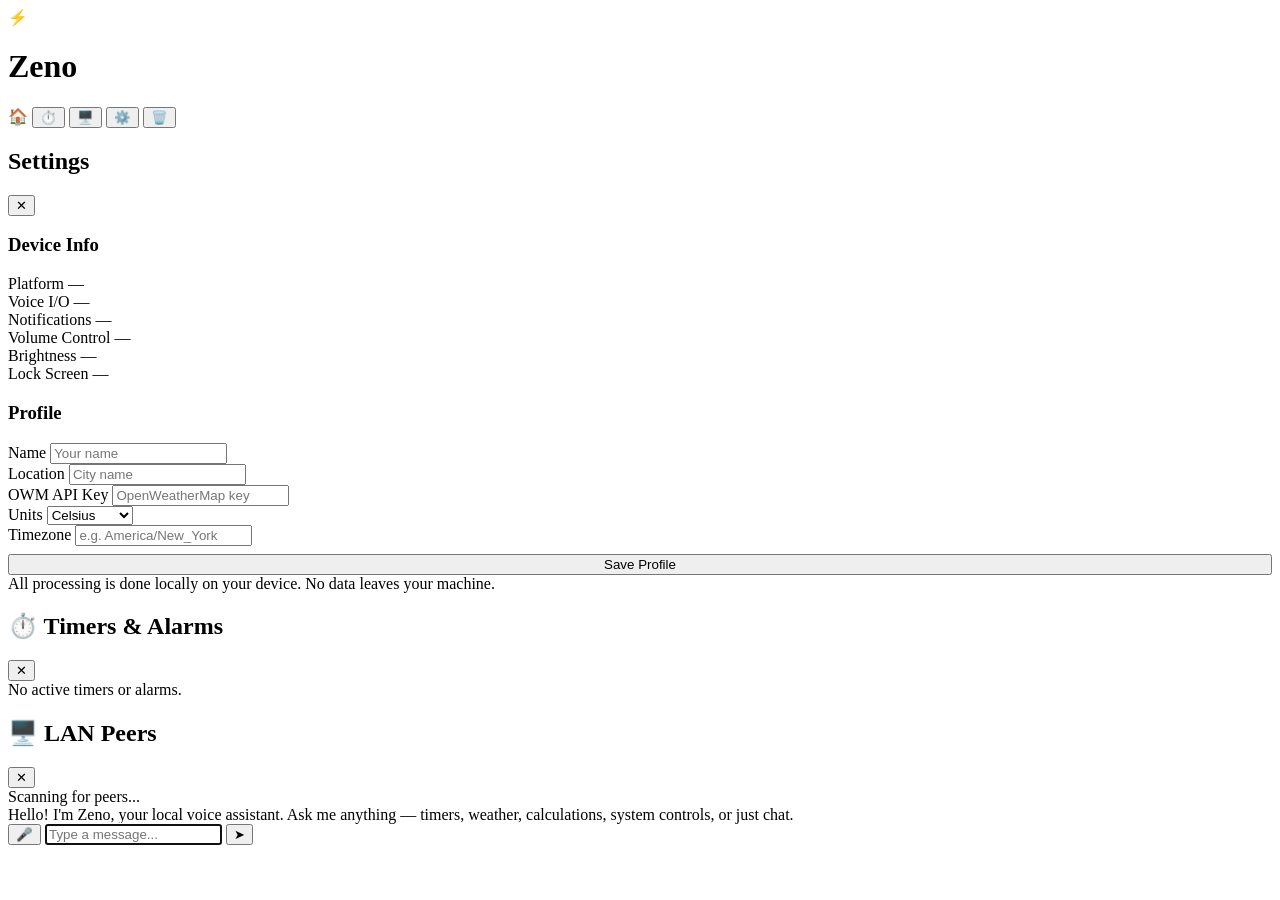
==== zeno/web/static/chat.html @ 368c866e "web: landing page at / + SPA moved to /chat + GitHub Pages site - Landing page (index.html): hero se" ====
<!DOCTYPE html>
<html lang="en">
<head>
<meta charset="UTF-8">
<meta name="viewport" content="width=device-width, initial-scale=1.0">
<title>Zeno — Chat</title>
<link rel="icon" href="data:image/svg+xml,<svg xmlns='http://www.w3.org/2000/svg' viewBox='0 0 100 100'><text y='.9em' font-size='90'>⚡</text></svg>">
<link rel="stylesheet" href="/static/style.css">
</head>
<body>
<div id="app">
  <header id="topbar">
    <div class="brand">
      <span class="logo">⚡</span>
      <h1>Zeno</h1>
    </div>
    <div class="topbar-actions">
      <a href="/" class="icon-btn" title="Home" style="text-decoration:none">🏠</a>
      <button id="btn-timers" class="icon-btn" title="Timers & Alarms">⏱️</button>
      <button id="btn-peers" class="icon-btn" title="LAN Peers">🖥️</button>
      <button id="btn-settings" class="icon-btn" title="Settings">⚙️</button>
      <button id="btn-clear" class="icon-btn" title="Clear conversation">🗑️</button>
    </div>
  </header>

  <aside id="settings-panel" class="hidden">
    <div class="settings-header">
      <h2>Settings</h2>
      <button id="btn-close-settings" class="icon-btn">✕</button>
    </div>
    <div class="settings-body">
      <h3 class="settings-section-title">Device Info</h3>
      <div class="setting-row">
        <label>Platform</label>
        <span id="setting-platform" class="setting-value">—</span>
      </div>
      <div class="setting-row">
        <label>Voice I/O</label>
        <span id="setting-voice" class="setting-value">—</span>
      </div>
      <div class="setting-row">
        <label>Notifications</label>
        <span id="setting-notif" class="setting-value">—</span>
      </div>
      <div class="setting-row">
        <label>Volume Control</label>
        <span id="setting-vol" class="setting-value">—</span>
      </div>
      <div class="setting-row">
        <label>Brightness</label>
        <span id="setting-bright" class="setting-value">—</span>
      </div>
      <div class="setting-row">
        <label>Lock Screen</label>
        <span id="setting-lock" class="setting-value">—</span>
      </div>

      <h3 class="settings-section-title">Profile</h3>
      <div class="setting-row">
        <label>Name</label>
        <input id="edit-name" class="setting-input" type="text" placeholder="Your name">
      </div>
      <div class="setting-row">
        <label>Location</label>
        <input id="edit-location" class="setting-input" type="text" placeholder="City name">
      </div>
      <div class="setting-row">
        <label>OWM API Key</label>
        <input id="edit-owm-key" class="setting-input" type="password" placeholder="OpenWeatherMap key">
      </div>
      <div class="setting-row">
        <label>Units</label>
        <select id="edit-units" class="setting-input setting-select">
          <option value="celsius">Celsius</option>
          <option value="fahrenheit">Fahrenheit</option>
        </select>
      </div>
      <div class="setting-row">
        <label>Timezone</label>
        <input id="edit-timezone" class="setting-input" type="text" placeholder="e.g. America/New_York">
      </div>
      <button id="btn-save-profile" class="send-btn" style="width:100%;margin-top:8px">Save Profile</button>
      <div id="profile-status" class="setting-info" style="display:none"></div>

      <div class="setting-info">
        All processing is done locally on your device. No data leaves your machine.
      </div>
    </div>
  </aside>

  <aside id="timers-panel" class="hidden">
    <div class="settings-header">
      <h2>⏱️ Timers & Alarms</h2>
      <button id="btn-close-timers" class="icon-btn">✕</button>
    </div>
    <div class="settings-body" id="timers-list">
      <div class="setting-info">No active timers or alarms.</div>
    </div>
  </aside>

  <aside id="peers-panel" class="hidden">
    <div class="settings-header">
      <h2>🖥️ LAN Peers</h2>
      <button id="btn-close-peers" class="icon-btn">✕</button>
    </div>
    <div class="settings-body" id="peers-list">
      <div class="setting-info">Scanning for peers...</div>
    </div>
  </aside>

  <main id="chat-container">
    <div id="chat-log">
      <div class="welcome">
        <div class="zeno-msg msg">Hello! I'm Zeno, your local voice assistant. Ask me anything — timers, weather, calculations, system controls, or just chat.</div>
      </div>
    </div>
  </main>

  <footer id="input-bar">
    <div class="input-row">
      <button id="btn-voice" class="icon-btn voice-btn" title="Voice input">🎤</button>
      <input id="text-input" type="text" placeholder="Type a message..." autofocus>
      <button id="btn-send" class="send-btn" title="Send">➤</button>
    </div>
  </footer>
</div>

<div id="status-toast" class="toast hidden"></div>

<script src="/static/app.js"></script>
</body>
</html>
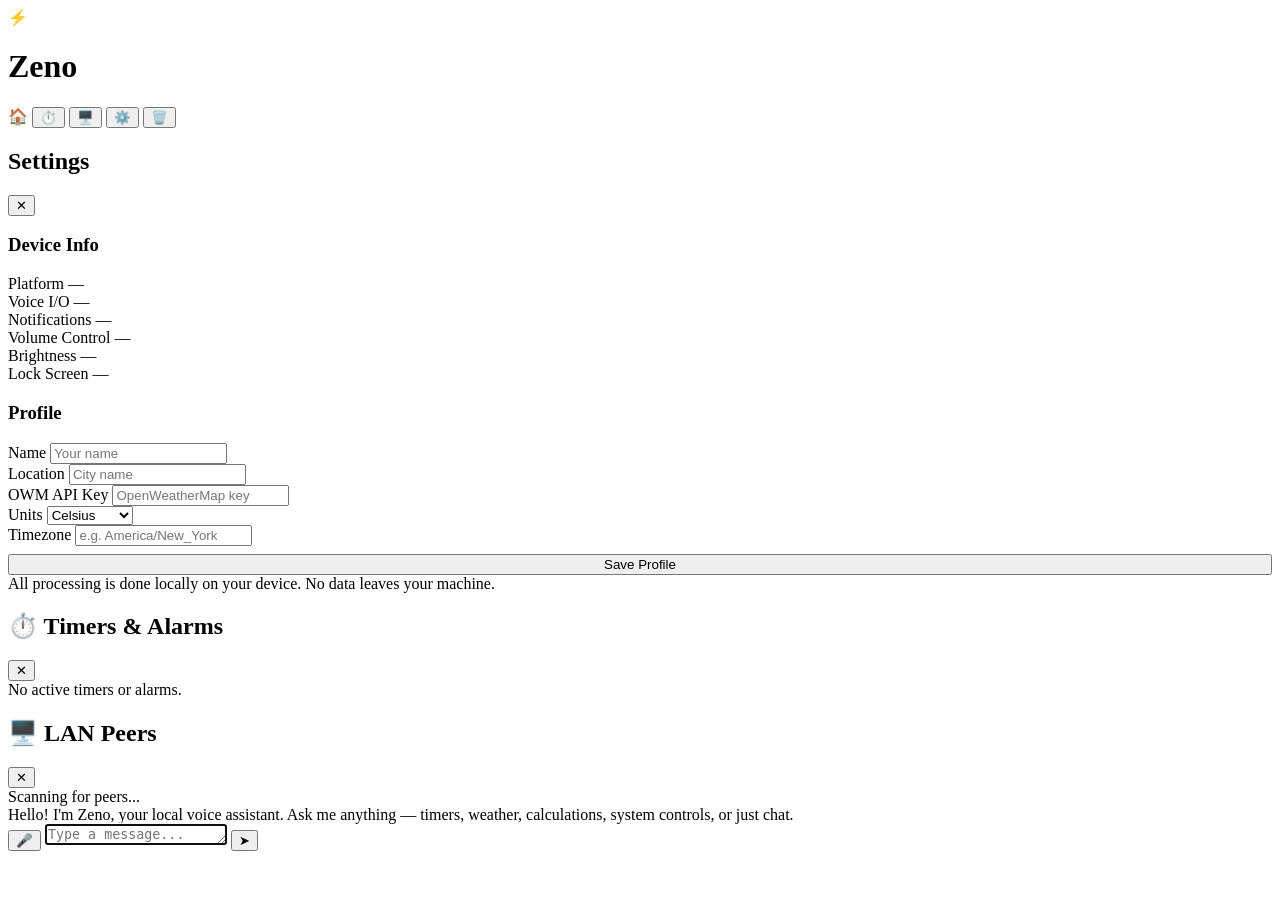
==== commit b3c85ef3: "nlu: disambiguate calculate vs knowledge_query for non-math 'what is' queries" ====
--- a/zeno/web/static/chat.html
+++ b/zeno/web/static/chat.html
@@ -119,7 +119,7 @@
   <footer id="input-bar">
     <div class="input-row">
       <button id="btn-voice" class="icon-btn voice-btn" title="Voice input">🎤</button>
-      <input id="text-input" type="text" placeholder="Type a message..." autofocus>
+      <textarea id="text-input" rows="1" placeholder="Type a message..." autofocus></textarea>
       <button id="btn-send" class="send-btn" title="Send">➤</button>
     </div>
   </footer>
